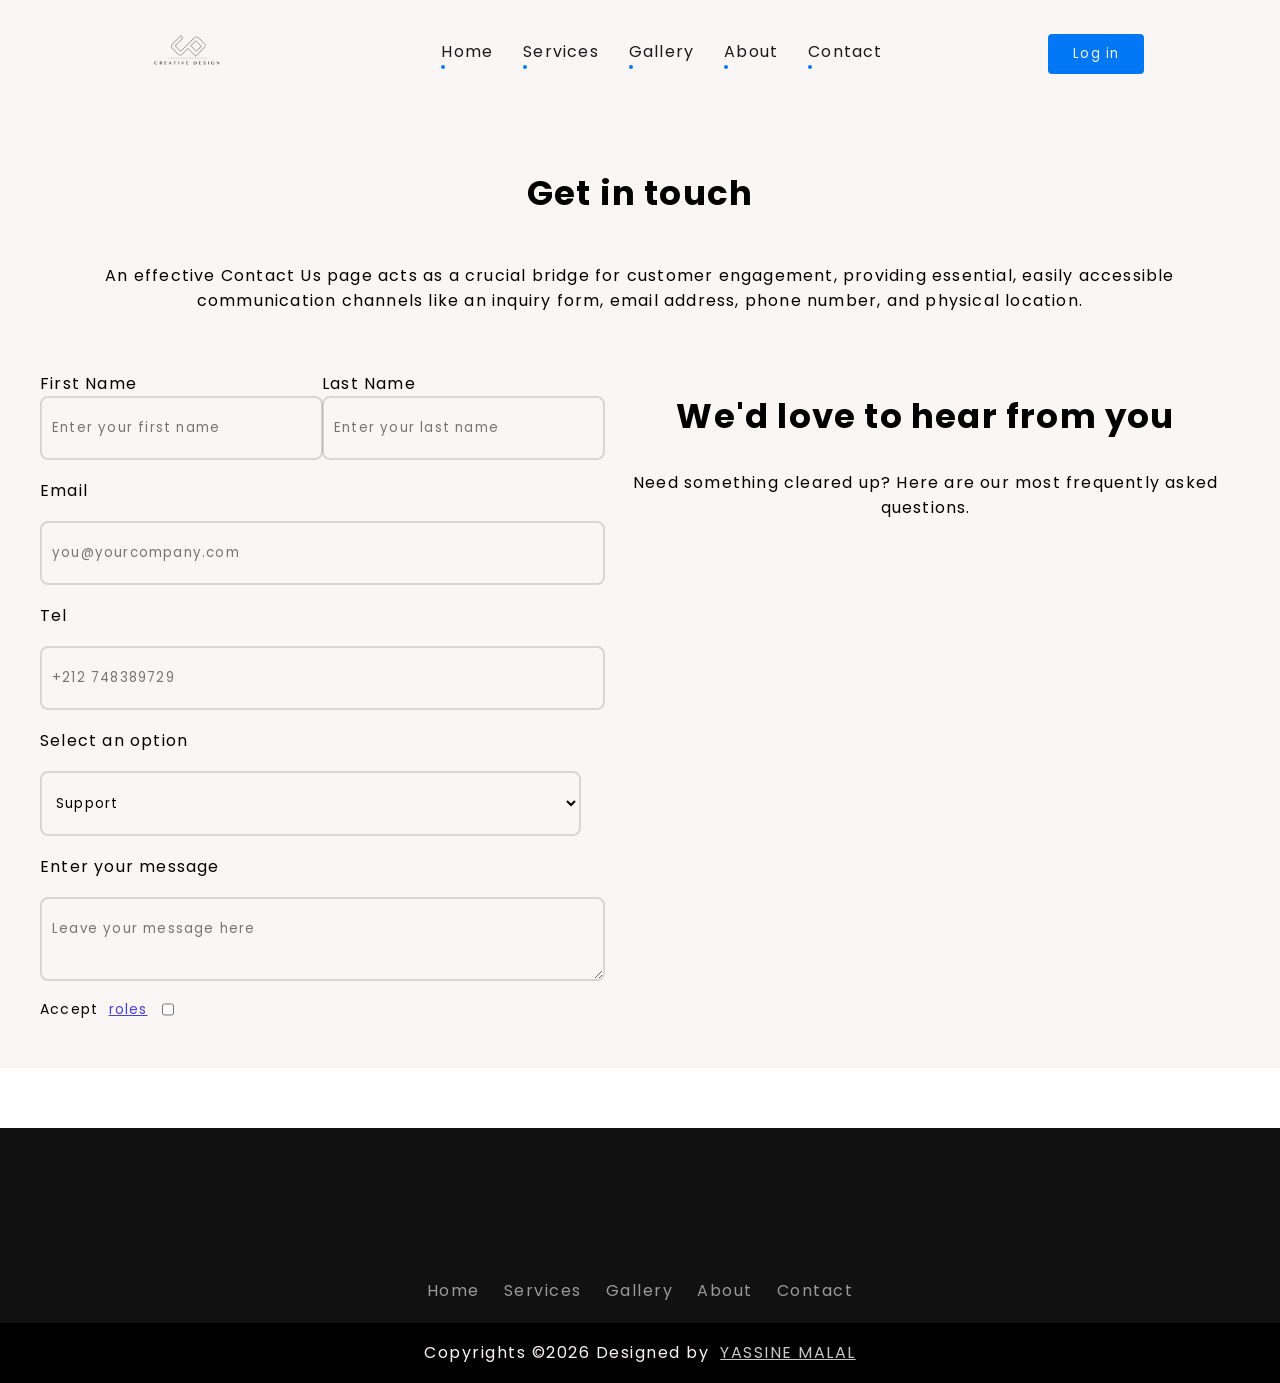
==== contact.html @ d0636996 "this is the whole project that i have made for this company v1.0" ====
<!DOCTYPE html>
<html lang="en">

<head>
    <meta charset="UTF-8">
    <meta name="viewport" content="width=device-width, initial-scale=1.0">
    <title>Contact Us</title>
    <link rel="stylesheet" href="css/style.css">
    <link rel="stylesheet" href="css/contact-us.css">
        <link href="https://unpkg.com/aos@next/dist/aos.css" rel="stylesheet">

</head>

<body>
    <div class="container">

        <!-- ------------Navbar Section---- -->
        <header>
            <button class="menu-toggle" onclick="toggleMenu()">☰</button>
            <a data-aos="flip-up" data-aos-duration="2000" href="index.html"><img src="./images/logo.png" alt=""></a>

            <nav>
                <ul>
                    <li data-aos="fade-down" data-aos-duration="1500"><a href="index.html">Home</a></li>
                    <li data-aos="fade-down" data-aos-duration="2000"><a href="services.html">Services</a></li>
                    <li data-aos="fade-down" data-aos-duration="2500"><a href="gallery.html">Gallery</a></li>
                    <li data-aos="fade-down" data-aos-duration="2800"><a href="about.html">About</a></li>
                    <li data-aos="fade-down" data-aos-duration="3000"><a href="contact.html">Contact</a></li>
                </ul>
            </nav>
            <button data-aos="fade-left" data-aos-duration="1500" class="login">Log in</button>
        </header>

        <!-- ------------Asidebar Section------------  -->
        <aside id="asideBar">
            <nav>
                <a data-aos="fade-down" data-aos-duration="1500" href="index.html">Home</a>
                <a data-aos="fade-down" data-aos-duration="2000" href="services.html">Services</a>
                <a data-aos="fade-down" data-aos-duration="2500" href="gallery.html">Gallery</a>
                <a data-aos="fade-down" data-aos-duration="2800" href="about.html">About</a>
                <a data-aos="fade-down" data-aos-duration="3000" href="contact.html">Contact</a>
            </nav>
        </aside>
        <!-- ------------Gallery Section------------  -->



        <section class="contact-us">
            <div class="introduction">
                <h2 data-aos="fade-right" data-aos-duration="2000">Get in touch</h2>
                <p data-aos="fade-left" data-aos-duration="3000">An effective Contact Us page acts as a crucial bridge for customer engagement, providing essential,
                    easily accessible communication channels like an inquiry form, email address, phone number, and
                    physical location.
                </p>
                <div class="infos">
                    <form action="" data-aos="zoom-in" data-aos-duration="3000">

                        <div class="name">
                            <div class="last">
                                <label for="first-name">First Name</label>
                                <input placeholder="Enter your first name" type="text" id="first-name"
                                    name="first-name">
                            </div>

                            <div class="last">
                                <label for="last">Last Name</label>
                                <input placeholder="Enter your last name" type="text" id="last-name" name="last-name">
                            </div>
                        </div>


                        <label for="email">Email</label>
                        <input placeholder="you@yourcompany.com" type="email" id="email" name="email">
                        <label for="email">Tel</label>
                        <input placeholder="+212 748389729" type="tel" id="email" name="email">

                        <label for="select">Select an option</label>
                        <select name="select" id="select">
                            <option value="support">Support</option>
                            <option value="sales">Sales</option>
                        </select>

                        <label for="message">Enter your message</label>
                        <textarea placeholder="Leave your message here" name="message" id="message"></textarea>
                        <div class="roles">
                            <label for="accept">Accept &nbsp; <u>roles</u> &nbsp;&nbsp;</label>
                            <input type="checkbox" name="" id="accept">
                        </div>
                    </form>
                    <div class="content" data-aos="flip-up" data-aos-duration="3000">
                        <h2>We'd love to hear from you</h2>
                        <p>Need something cleared up? Here are our most frequently asked questions.</p>
                        <iframe
                            src="https://www.google.com/maps/embed?pb=!1m18!1m12!1m3!1d3319.1649227314692!2d-7.363028224718287!3d33.704681136003416!2m3!1f0!2f0!3f0!3m2!1i1024!2i768!4f13.1!3m3!1m2!1s0xda7b6d0db170185%3A0x79759da1a916fc50!2sENSET%20Mohammedia!5e0!3m2!1sen!2sma!4v1773574557822!5m2!1sen!2sma"
                            height="450" style="border:0;" allowfullscreen="" loading="lazy"
                            referrerpolicy="no-referrer-when-downgrade"></iframe>
                    </div>
                </div>
            </div>

        </section>




        <!-- -------------Footer Section----------- -->
        <footer>
            <div class="images" data-aos="flip-up" data-aos-duration="1000">
                <img src="./images/footer/facebook.png" alt="facebook">
                <img src="./images/footer/linkedin.png" alt="linkedin">
                <img src="./images/footer/whatsapp.png" alt="whatsapp">
                <img src="./images/footer/github.png" alt="github">
                <img src="./images/footer/youtube.png" alt="youtube">
            </div>
            <div class="links">
                <a href="index.html">Home</a>
                <a href="services.html">Services</a>
                <a href="gallery.html">Gallery</a>
                <a href="about.html">About</a>
                <a href="contact.html">Contact</a>
            </div>
            <div class="copyrights">
                Copyrights &copy;2026 Designed by &nbsp; <span> Yassine MALAL </span>
            </div>
        </footer>
    </div>

    <script src="js/app.js" defer></script>
    <script src="https://unpkg.com/aos@next/dist/aos.js"></script>
    <script>
        AOS.init();
    </script>
</body>

</html>
---- css/style.css ----
@import url('https://fonts.googleapis.com/css2?family=Inter:ital,opsz,wght@0,14..32,100..900;1,14..32,100..900&display=swap');
@import url('https://fonts.googleapis.com/css2?family=Inter:ital,opsz,wght@0,14..32,100..900;1,14..32,100..900&family=Playfair+Display:ital,wght@0,400..900;1,400..900&display=swap');
@import url('https://fonts.googleapis.com/css2?family=Inter:ital,opsz,wght@0,14..32,100..900;1,14..32,100..900&family=Playfair+Display:ital,wght@0,400..900;1,400..900&family=Poppins:ital,wght@0,100;0,200;0,300;0,400;0,500;0,600;0,700;0,800;0,900;1,100;1,200;1,300;1,400;1,500;1,600;1,700;1,800;1,900&display=swap');

:root {
    --main-color: #1B191C;
    --second-color: #0077F4;
    --title-color: #F0FE9A;
    --hover-color: #2f9ce0;
    --text-color: #fbf6f6;
    --continue-btn: #4440e2;
    --card-gradient: #F4F5FE;
}

body {
    /* height: 3000px; */
    margin: 0;
}

* {
    font-family: "Poppins";
}

.container {
    margin-left: auto;
    margin-right: auto;
    /* border: red 1px solid; */
    position: relative;
}



/* -------Aside bar Styling--------- */
aside nav a {
    text-decoration: none;
}

aside {
    display: none;
    width: 250px;
    min-height: calc(100vh - 60px);
    background-color: var(--text-color);
    transition: 0.3s all ease-in-out;
}

nav ul li a ,aside * {
    list-style: none;
    margin: 0;
    text-decoration: none;
    color: var(--main-color);
    
}

aside nav {
    gap: 23px;
    padding: 90px 40px;
    display: flex;
    flex-direction: column;
}

.active {
    margin-top: 96px;
    box-sizing: border-box;
    transition: 0.3s all ease-in-out;
    left: 0;
    position: fixed;
    display: block;
}













/* -------Header Styling--------- */
header {
    background-color: var(--text-color);
    width: 100%;
    gap: 30px;
    display: flex;
    justify-content: space-evenly;
    align-items: center;
    position: fixed;
    top: 0;
    box-sizing: border-box;
}

ul {

    display: flex;
    gap: 30px;
}

header nav li {
    transition: 0.3s ease-in-out;
    list-style: none;
    position: relative;
    padding-bottom: 5px;
    text-decoration: none;

}

header nav li::after {
    border-radius: 5px;
    content: "";
    left: 0;
    bottom: 0;
    position: absolute;
    width: 0;
    padding: 2px;
    height: 0px;
    background-color: var(--second-color);
    transition: width 0.3s ease-in-out;
}

header nav li:hover {
    scale: 1.1;
}

header nav li:hover::after {
    border-radius: 0%;
    width: 100%;
}

header nav li:active {
    scale: 2;
}

header .login {
    color: whitesmoke;
    padding: 10px;
    background: var(--second-color);
    border-radius: 4px;
    border: none;
    box-sizing: border-box;
    width: 6rem;
    transition: 0.3s all ease-in-out;
}

header .login:hover {
    scale: 1.1;
}

header .login:active {
    scale: 0.9;
}

.menu-toggle {
    display: none;
    padding-left: 40px;
    font-size: 40px;
    background: none;
    border: none;
    box-sizing: border-box;
    scale: 0.9;
    transition: 0.3s all ease-in-out;
}

.menu-toggle:active {
    scale: 1.1;
}


header img {
    width: 100px;
    /* height: 160px; */
}

nav {
    display: flex;
}




/* -------------Hero section -------- */

.hero-section .images img {
    width: 100px;
    height: auto;
    padding-left: 5px;
}

.hero-section .image img {
    background: url("../images/gradient.png");
    width: 100%;

}

.hero-section {
    margin-top: 13rem;
    display: flex;
    padding: 0 100px;
}

.hero-section .content .buttons button {
    padding: 8px 20px;
    background-color: var(--second-color);
    font-size: 15px;
    color: var(--text-color);
    font-weight: 500;
    border-radius: 5px;
    border: none;
    transition: 0.3s all ease-in-out;
}

.content h1 {
    font-size: 70px;
}

.content .des {
    font-size: 20px;
}

.hero-section .content .buttons button:last-child {
    margin-left: 7px;
    background-color: var(--text-color);
    color: var(--hover-color);
}

.content .buttons button:active {
    scale: 1.2;
}

.trusted {
    margin-top: 40px;
    color: #757474;
}

/* ------------ Main Section --------------  */
main h2,
main p {
    display: flex;
    align-items: center;
    justify-content: center;

}

main h2 {
    font-size: 40px;
}

main {
    margin-top: 150px;
}

.services-section {
    margin-top: 100px;
    padding: 0px 40px;
    box-sizing: border-box;
    display: flex;
    flex-direction: column;
    gap: 50px;
}

.service-card {
    padding: 208px;
}

.service-card .content-srv {
    display: flex;
    flex-direction: column;

}

.service-card .image-srv img {
    width: 260px;
    height: 260px;
    border-radius: 50%;

}

.services-section .service-card {
    display: flex;
    justify-content: space-evenly;
    align-items: center;
    gap: 13%;
    padding: 40px;
    border-radius: 200px 0 0 200px;
    background-image: linear-gradient(to right, var(--card-gradient), #fff);
}

.services-section .service-card .learn-more-btn {
    border: none;
    background: none;
    padding: 12px 20px;
    border-radius: 10px;
    width: 150px;
    color: var(--text-color);
    background-color: var(--continue-btn);
}

.service-card.reverse {
    border-radius: 0 200px 200px 0;
    background-image: linear-gradient(to left, var(--card-gradient), #fff);


}

.more-srv{
    margin-left:25% ;
    width: 50%;
    padding: 20px;border-radius: 8px;
    background: none;
    background-color: var(--text-color);
    border: none;
    color: var(--continue-btn);
    display: flex;
    justify-content: center;
    align-items: center;
    cursor: pointer;
    transition: 0.3s all ease-in-out;
}
.more-srv a{
    color: var(--continue-btn);
    text-decoration: none;
}

.more-srv a:visited{
    color: var(--continue-btn) ;
}
.more-srv:hover{
    scale: 1.1;
}
.more-srv:active{
    scale: 1.2;
}


/* -------------Testimonials Responsive -------- */

.testimonials {
    background-color: var(--text-color);
    margin-top: 180px;
}

.testimonials .tem-content {
    display: grid;
    gap: 20px;
    padding: 40px;
    grid-template-columns: repeat(auto-fit, minmax(300px, 1fr));
}

.small-card .image img {
    width: 55px;
    height: 55px;
    border-radius: 50%;
}

.description {
    display: flex;
    flex-direction: column;
    justify-content: center;
    align-items: center;
}

.description h4,
.description p {
    padding: 0;
    margin: 0;
    margin-block-start: 0;
    margin-block-end: 0;
}

.small-card .image {
    display: flex;
    align-items: center;
}

.small-card img {
    width: 30px;
    height: 30px;
    border-radius: 50%;
    padding: 10px;
    background-color: #ffffff;
}

.small-card>img {
    border: #c8c7c7 solid 1px;
    /* background-color: #c8c7c7; */
}

.small-card {
    letter-spacing: 1.2px;
    line-height: 33px;
    box-sizing: border-box;
    padding: 20px;
    background-color: #fff;
    /* border: 1px solid var(--main-color); */
    border-radius: 16px;
    box-shadow: 12px 10px 80px #0001;
}

.testimonials h2 {
    display: flex;
    justify-content: center;

    align-items: center;
    padding: 30px;
    font-size: 40px;
}

hr {
    border-color: #c9c9c95f;
}

b {
    color: #f5793b;
}

.description p {
    font-size: 10px;
    color: #969494;
}

/* -------------Footer Design -------- */
footer {
    padding: 90px 0 0 0;
    margin-top: 60px;
    display: flex;
    justify-content: center;
    flex-direction: column;
    gap: 20px;
    align-items: center;
    background-color: #111111;
    color: var(--text-color);

}

footer * {
    letter-spacing: 1.5px;
}

footer .links a {
    text-decoration: none;
    color: #999999;

}

footer .images img {

    width: 40px;
    background-color: #ffffffd6;
    border-radius: 50%;
}

footer .images {
    display: flex;
    gap: 14px;
}

footer .links {
    display: flex;
    gap: 24px;
}

footer .copyrights {
    /* border-color:; */
    width: 100%;
    display: flex;
    justify-content: center;
    align-items: center;
    background-color: #000000;
    height: 60px;
    word-break: break-all;
}

.copyrights span {
    color: #c8c7c7;
    text-transform: uppercase;
    text-decoration: underline;
}
header,aside{
    z-index: 999;
}

/* -------------Design Responsive -------- */
@media screen and (max-width: 800px) {
    header button {
        display: none;
    }

    nav {
        display: none;
    }

    header {
        justify-content: space-between;
    }

    .menu-toggle {
        display: block;
    }

    .hero-section {
        flex-direction: column;
        gap: 30px;
        padding: 30px 50px 30px 30px;
        margin-top: 80px;
    }

    .buttons button:last-child {
        margin-left: 0 !important;
        margin: 0;
        margin-top: 16px;
    }

    header img {
        width: 100px;
        height: 100px;
    }

    .active {
        margin-top: 0;
    }

    .services-section .service-card {
        flex-direction: column;
    }

    .services-section .service-card {
        display: flex;
        justify-content: space-evenly;
        align-items: center;
        gap: 13%;
        padding: 40px;
        border-radius: 13px;
        min-height: 100vh;
        background-image: linear-gradient(to right, var(--card-gradient), #fafafa);
    }

    .services-section .service-card.reverse {
        flex-direction: column-reverse;
    }

    .content h1 {
        font-size: 50px;
    }


    .service-card .content-srv {
        justify-content: center;
        align-items: center
    }

    footer .links {
        flex-direction: column;
    }

    .testimonials .tem-content {
        grid-template-columns: repeat(auto-fit, minmax(200px, 1fr));
    }
    .small-card {
        border-radius: 10px;
    }
}
---- css/contact-us.css ----
.contact-us {

    margin-top: 100px;
}

* {
    letter-spacing: 1.2px;
}

.introduction {
    display: flex;
    padding: 40px;
    justify-content: center;
    align-items: center;
    flex-direction: column;
    text-align: center;
}

.introduction h2 {
    font-size: 34px;
}

.introduction p {
    margin-bottom: 50px;
}

form {
    display: flex;
    flex-direction: column;
    gap: 18px;
    justify-content: center;
    /* align-items: center; */

}

form input,
form select,
form textarea,
form select option {
    border: 2px #0002 solid;
    padding: 20px 10px;
    border-radius: 8px;
    background: none;
    width: 100%;
}

.roles input {
    /* padding: ; */
    width: 12px;
    /* padding: 0; */
}
.roles{
    font-size: 14px;

}

.infos {
    display: flex;
    gap: 30px;
    justify-content: center;
    align-items: center;
}

form .name .last {
    display: flex;
    flex-direction: column;
    justify-content: start;
    align-items: start;
}

form .name {
    gap: 23px;
    display: flex;

}

label {
    display: flex;
    justify-content: start;
    align-items: start;
}

.roles {
    /* gap: 3%; */
    display: flex;
    /* justify-content: center; */
    /* align-items: center; */
}

u {
    color: var(--continue-btn);
}

iframe {
    width: 100%;
    border-radius: 8px;
}
.introduction{
    background-color: var(--text-color);
}
textarea{
    text-align: start;
}
@media screen and (max-width: 800px) {
    .infos {
        flex-direction: column;
    }

    iframe {
        width: 100%;
    }
}
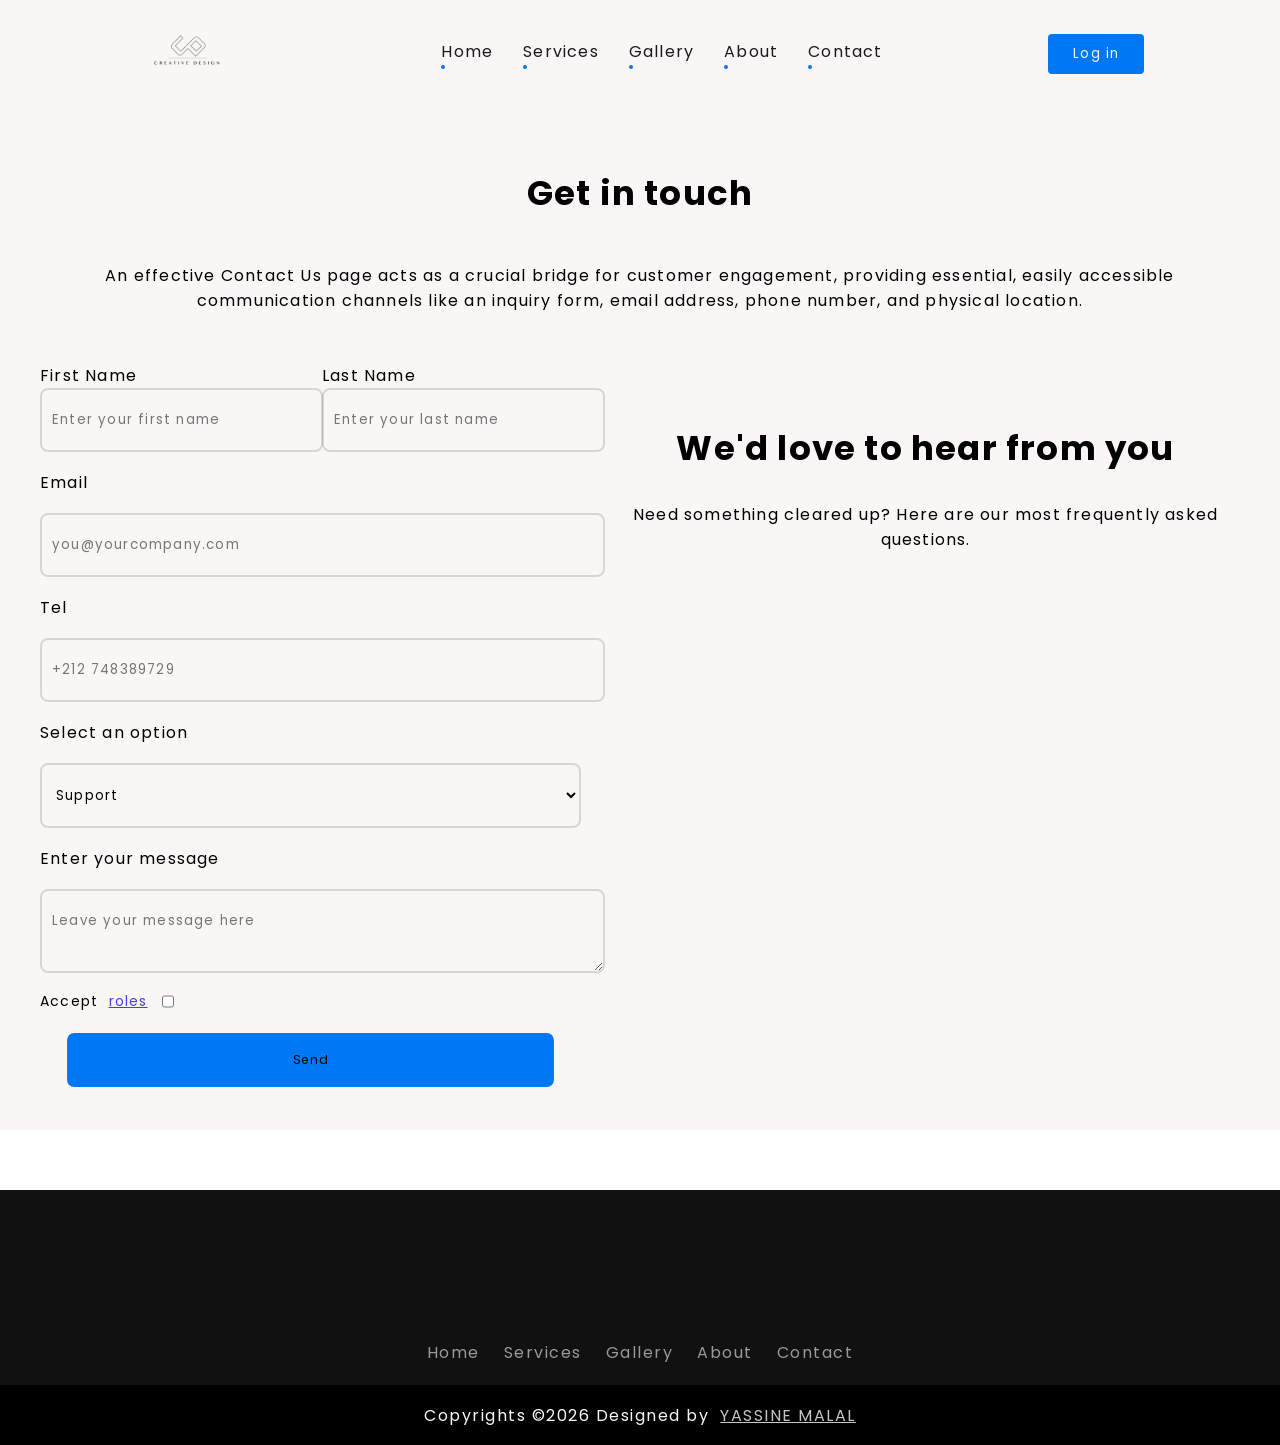
==== commit 6f8d33b3: "after adding a button of submit in the contact us page" ====
--- a/contact.html
+++ b/contact.html
@@ -58,21 +58,21 @@
                         <div class="name">
                             <div class="last">
                                 <label for="first-name">First Name</label>
-                                <input placeholder="Enter your first name" type="text" id="first-name"
+                                <input required placeholder="Enter your first name" type="text" id="first-name"
                                     name="first-name">
                             </div>
 
                             <div class="last">
                                 <label for="last">Last Name</label>
-                                <input placeholder="Enter your last name" type="text" id="last-name" name="last-name">
+                                <input required placeholder="Enter your last name" type="text" id="last-name" name="last-name">
                             </div>
                         </div>
 
 
                         <label for="email">Email</label>
-                        <input placeholder="you@yourcompany.com" type="email" id="email" name="email">
+                        <input required placeholder="you@yourcompany.com" type="email" id="email" name="email">
                         <label for="email">Tel</label>
-                        <input placeholder="+212 748389729" type="tel" id="email" name="email">
+                        <input required placeholder="+212 748389729" type="tel" id="email" name="email">
 
                         <label for="select">Select an option</label>
                         <select name="select" id="select">
@@ -84,8 +84,9 @@
                         <textarea placeholder="Leave your message here" name="message" id="message"></textarea>
                         <div class="roles">
                             <label for="accept">Accept &nbsp; <u>roles</u> &nbsp;&nbsp;</label>
-                            <input type="checkbox" name="" id="accept">
+                            <input required type="checkbox" name="" id="accept">
                         </div>
+                        <button class="submit">Send</button>
                     </form>
                     <div class="content" data-aos="flip-up" data-aos-duration="3000">
                         <h2>We'd love to hear from you</h2>
--- a/css/contact-us.css
+++ b/css/contact-us.css
@@ -101,6 +101,21 @@
 textarea{
     text-align: start;
 }
+.submit{
+    border-radius: 8px;
+    padding: 20px;
+    border: none;
+    background-color: var(--second-color);
+    scale: 0.9;
+    transition: 0.3s all ease-in-out;
+}
+.submit:hover{
+    scale: 1;
+}
+.submit:active{
+    scale: 1.1;
+}
+
 @media screen and (max-width: 800px) {
     .infos {
         flex-direction: column;
